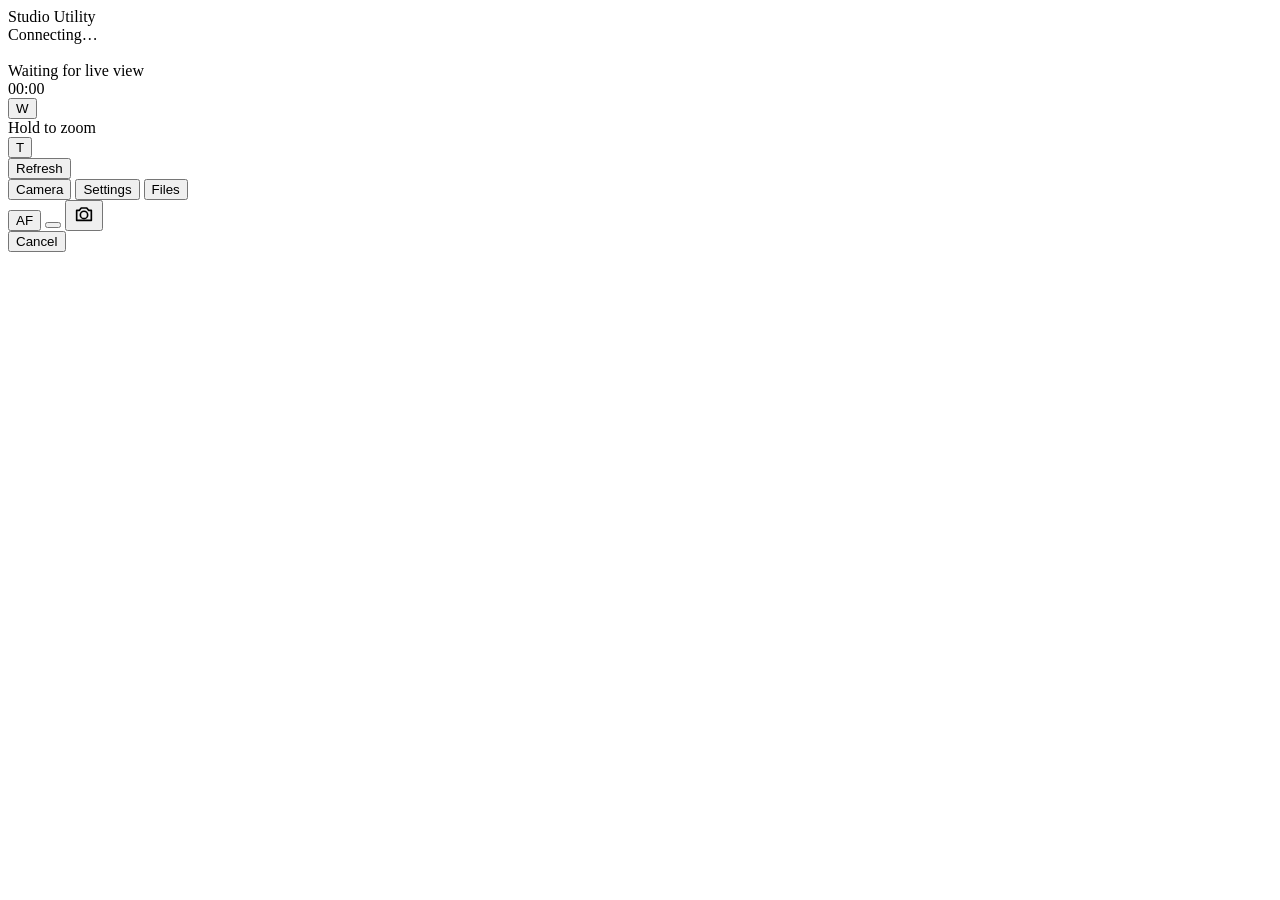
==== studio_utility/hub/web/index.html @ 985875c5 "Rename camctl to Studio Utility - Python package camctl -> studio_utility, project/command studio-ut" ====
<!doctype html>
<html lang="en">
<head>
<meta charset="utf-8">
<meta name="viewport" content="width=device-width, initial-scale=1, viewport-fit=cover">
<meta name="theme-color" content="#000000">
<meta name="apple-mobile-web-app-capable" content="yes">
<meta name="apple-mobile-web-app-status-bar-style" content="black-translucent">
<meta name="apple-mobile-web-app-title" content="Studio Utility">
<link rel="manifest" href="/manifest.webmanifest">
<link rel="icon" href="/icon.svg">
<link rel="apple-touch-icon" href="/icon.svg">
<link rel="stylesheet" href="/static/style.css">
<title>Studio Utility</title>
</head>
<body>
<header class="bar">
  <div class="cam">
    <span id="dot" class="dot"></span>
    <div>
      <div id="model" class="model">Studio Utility</div>
      <div id="conn" class="sub">Connecting…</div>
    </div>
  </div>
  <div class="pills">
    <span id="exp" class="pill hidden"></span>
    <span id="card" class="pill hidden"></span>
    <span id="bat" class="pill hidden"></span>
  </div>
</header>

<main>
  <section id="view-camera" class="view active">
    <div id="stage" class="stage">
      <img id="live" alt="" draggable="false">
      <div id="empty" class="empty">Waiting for live view</div>
      <div id="rec" class="rec hidden"><span class="led"></span><span id="rectime">00:00</span></div>
      <div id="focusring" class="focusring"></div>
    </div>
    <div class="zoom">
      <button class="chip" data-zoom="wide" aria-label="Zoom out">W</button>
      <div class="zoomtrack"><div class="zoomhint">Hold to zoom</div></div>
      <button class="chip" data-zoom="tele" aria-label="Zoom in">T</button>
    </div>
    <div id="quick" class="quick"></div>
  </section>

  <section id="view-settings" class="view">
    <div id="settings" class="list"></div>
  </section>

  <section id="view-files" class="view">
    <div class="files-head"><span id="filecount" class="sub"></span><button id="reload" class="link">Refresh</button></div>
    <div id="files" class="grid"></div>
  </section>
</main>

<footer class="dock">
  <nav class="tabs">
    <button class="tab active" data-view="camera">Camera</button>
    <button class="tab" data-view="settings">Settings</button>
    <button class="tab" data-view="files">Files</button>
  </nav>
  <div class="controls">
    <button id="af" class="round small" aria-label="Autofocus">AF</button>
    <button id="recbtn" class="shutter" aria-label="Record"><span></span></button>
    <button id="shoot" class="round small" aria-label="Take photo">
      <svg viewBox="0 0 24 24" width="22" height="22"><circle cx="12" cy="13" r="4" fill="none" stroke="currentColor" stroke-width="1.8"/><path d="M4 8h3l2-2.5h6L17 8h3v11H4z" fill="none" stroke="currentColor" stroke-width="1.8" stroke-linejoin="round"/></svg>
    </button>
  </div>
</footer>

<div id="toast" class="toast"></div>
<div id="sheet" class="sheet"><div class="sheet-card"><div id="sheet-title" class="sheet-title"></div><div id="sheet-options"></div><button class="sheet-cancel" id="sheet-cancel">Cancel</button></div></div>

<script src="/static/labels.js"></script>
<script src="/static/app.js"></script>
</body>
</html>
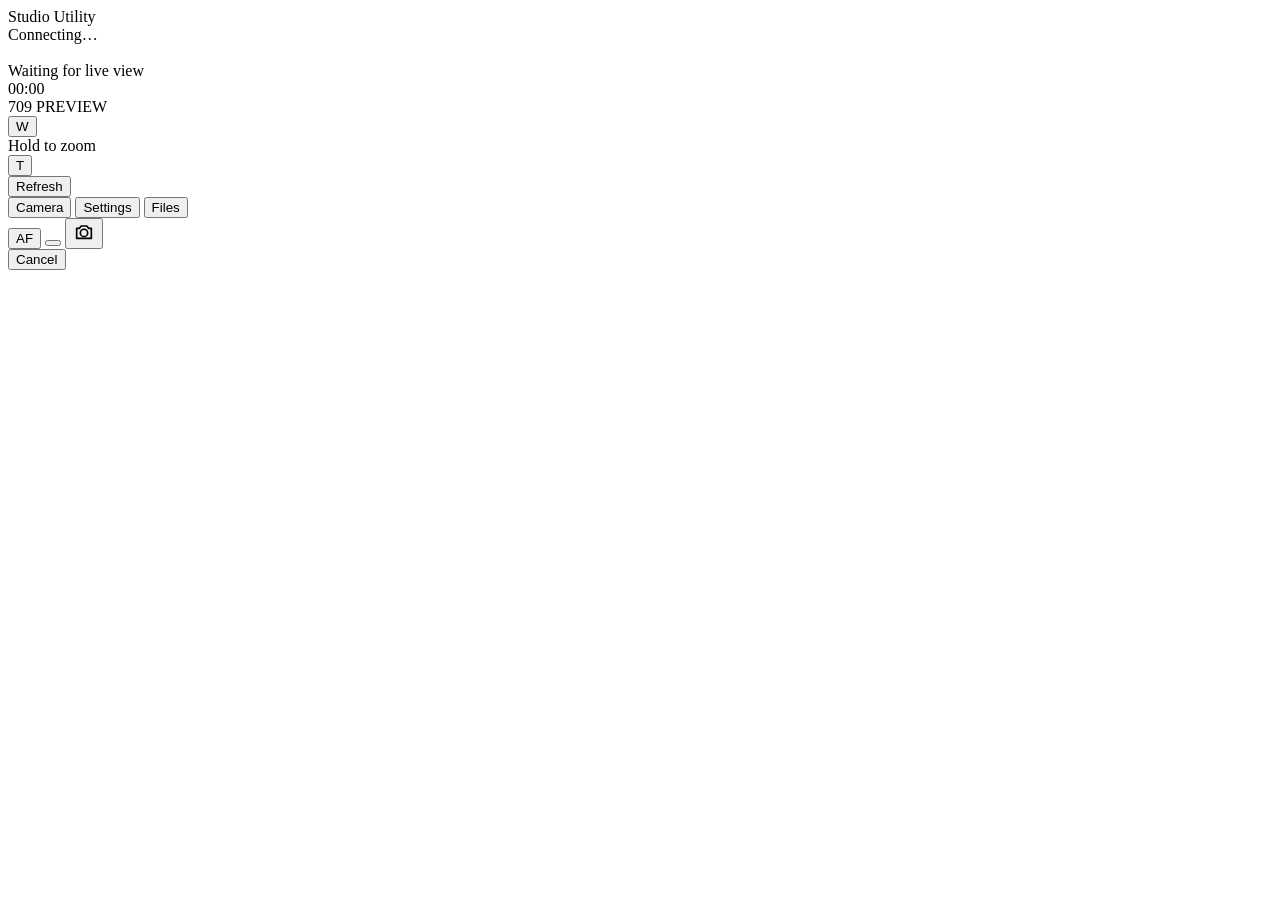
==== commit d4f0f07c: "Preview Canon Log 3 as graded Rec.709 on live view - lut.py: Canon Log 3 curve (Canon's published fo" ====
--- a/studio_utility/hub/web/index.html
+++ b/studio_utility/hub/web/index.html
@@ -36,6 +36,7 @@
       <div id="empty" class="empty">Waiting for live view</div>
       <div id="rec" class="rec hidden"><span class="led"></span><span id="rectime">00:00</span></div>
       <div id="focusring" class="focusring"></div>
+      <div id="lutbadge" class="lutbadge hidden">709 PREVIEW</div>
     </div>
     <div class="zoom">
       <button class="chip" data-zoom="wide" aria-label="Zoom out">W</button>
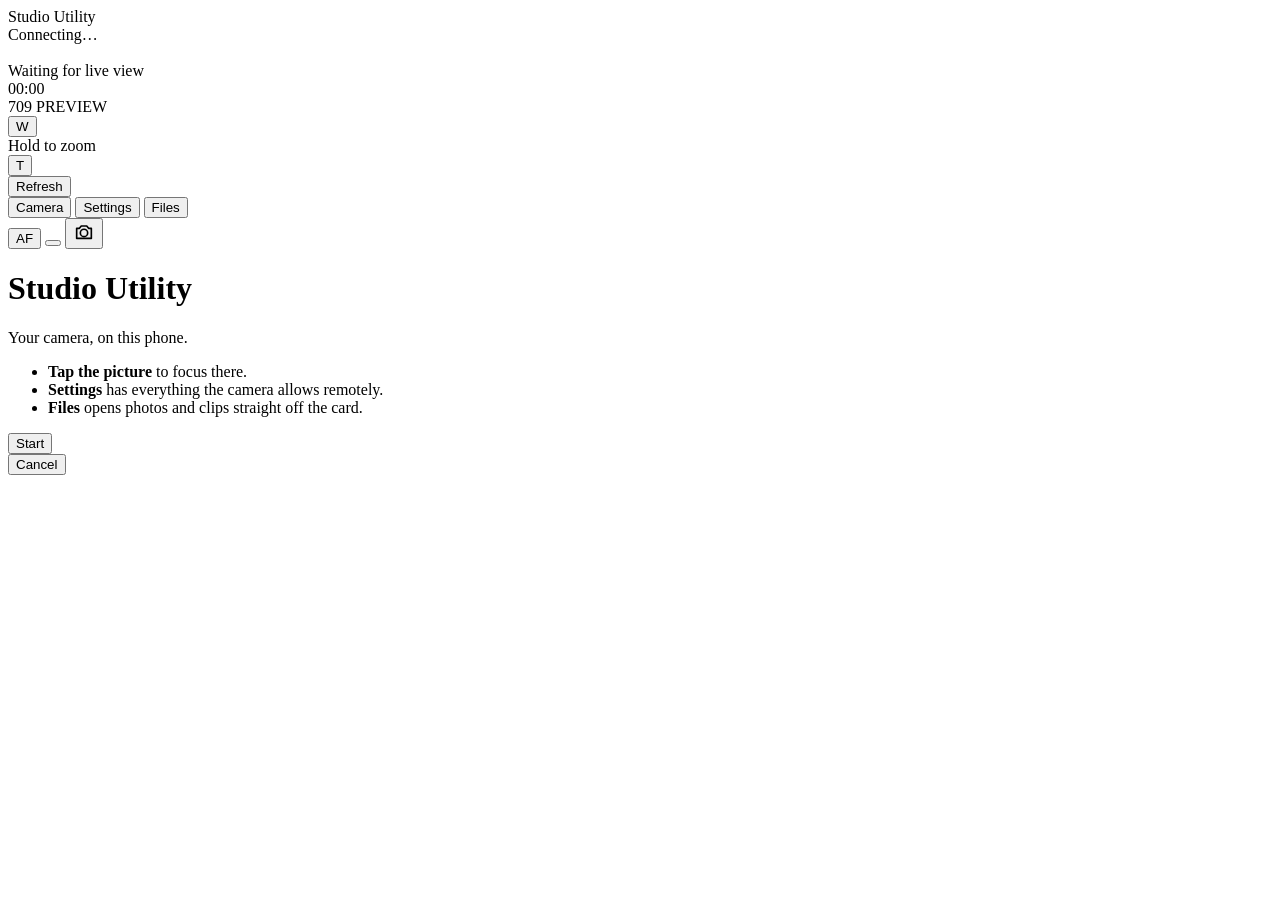
==== commit 5e144194: "Onboarding and packaging: first-run setup, phone welcome, Android app, Mac .dmg - Desktop: first-lau" ====
--- a/studio_utility/hub/web/index.html
+++ b/studio_utility/hub/web/index.html
@@ -71,6 +71,19 @@
   </div>
 </footer>
 
+<div id="welcome" class="welcome hidden" role="dialog" aria-labelledby="welcome-title">
+  <div class="welcome-card">
+    <h1 id="welcome-title">Studio Utility</h1>
+    <p class="sub">Your camera, on this phone.</p>
+    <ul>
+      <li><b>Tap the picture</b> to focus there.</li>
+      <li><b>Settings</b> has everything the camera allows remotely.</li>
+      <li><b>Files</b> opens photos and clips straight off the card.</li>
+    </ul>
+    <p id="welcome-install" class="install"></p>
+    <button id="welcome-go" class="primary">Start</button>
+  </div>
+</div>
 <div id="toast" class="toast"></div>
 <div id="sheet" class="sheet"><div class="sheet-card"><div id="sheet-title" class="sheet-title"></div><div id="sheet-options"></div><button class="sheet-cancel" id="sheet-cancel">Cancel</button></div></div>
 
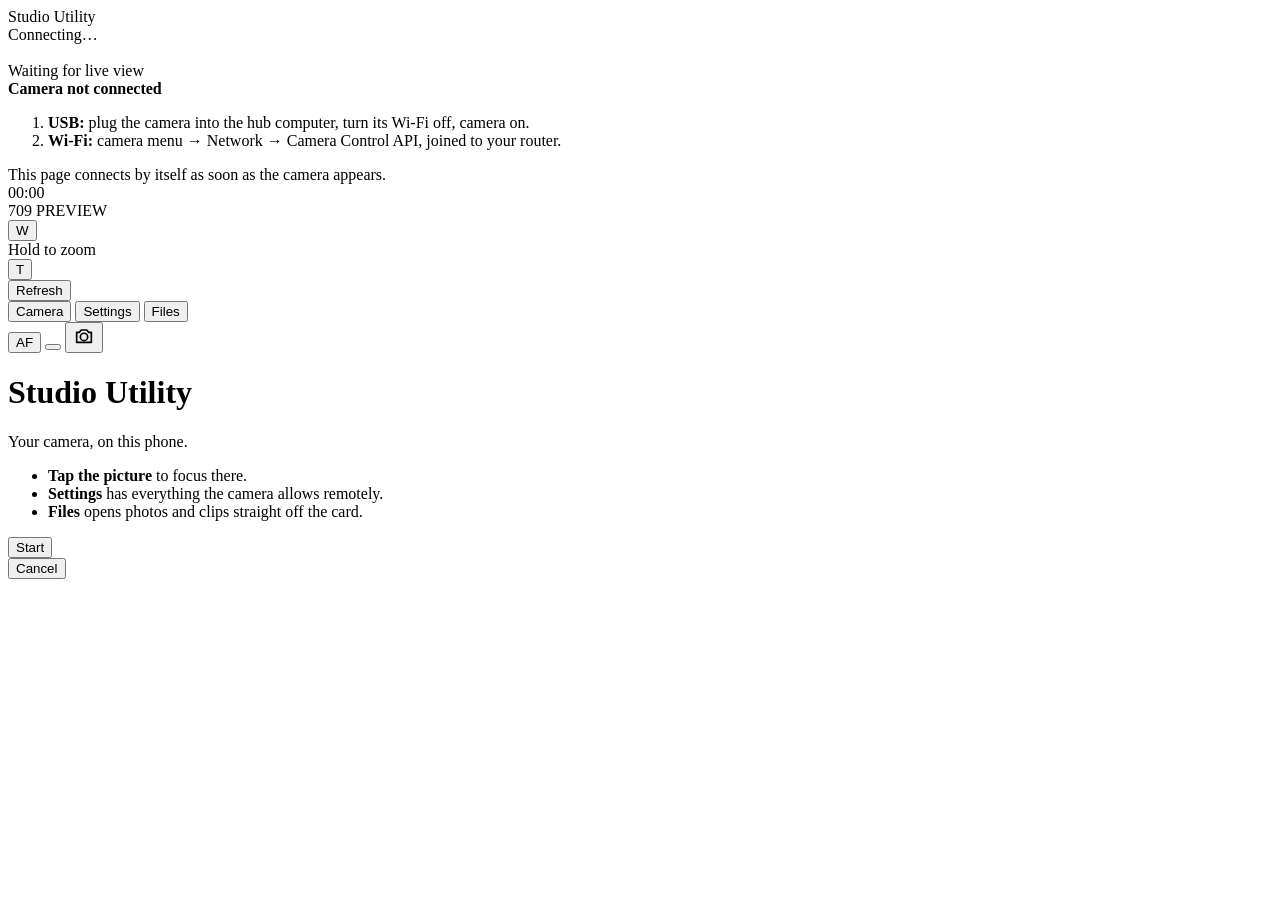
==== commit 177c7f34: "Easy pairing: one QR for every network, Android app reconnects anywhere, clear no-camera screen Hub:" ====
--- a/studio_utility/hub/web/index.html
+++ b/studio_utility/hub/web/index.html
@@ -34,6 +34,15 @@
     <div id="stage" class="stage">
       <img id="live" alt="" draggable="false">
       <div id="empty" class="empty">Waiting for live view</div>
+      <div id="nocam" class="nocam hidden">
+        <b>Camera not connected</b>
+        <span id="nocam-why" class="sub"></span>
+        <ol>
+          <li><b>USB:</b> plug the camera into the hub computer, turn its Wi-Fi off, camera on.</li>
+          <li><b>Wi-Fi:</b> camera menu → Network → Camera Control API, joined to your router.</li>
+        </ol>
+        <span class="sub">This page connects by itself as soon as the camera appears.</span>
+      </div>
       <div id="rec" class="rec hidden"><span class="led"></span><span id="rectime">00:00</span></div>
       <div id="focusring" class="focusring"></div>
       <div id="lutbadge" class="lutbadge hidden">709 PREVIEW</div>
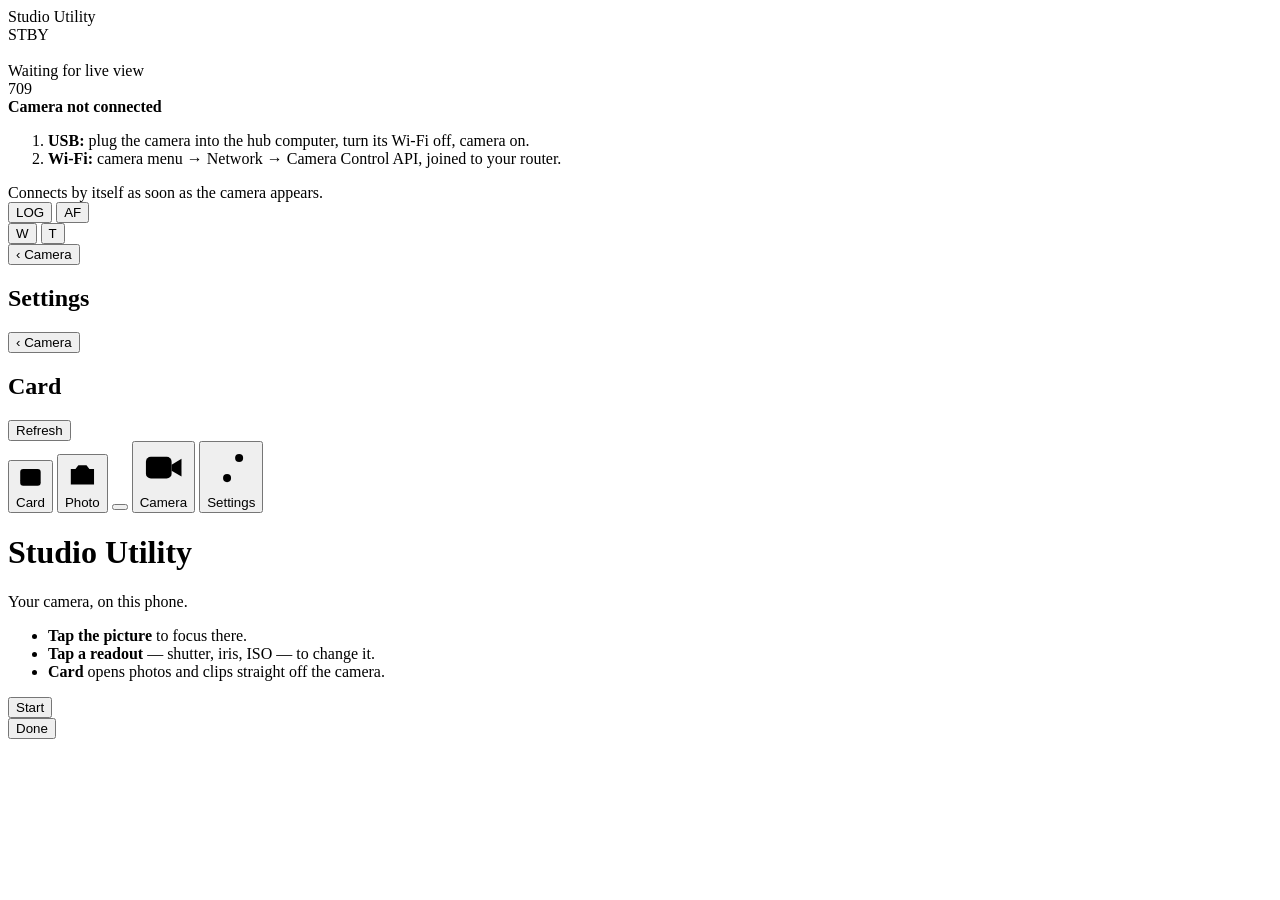
==== commit 998c9b9f: "Phone UI redesign after Blackmagic Camera: picture first, status strip, readout row, swipe picker St" ====
--- a/studio_utility/hub/web/index.html
+++ b/studio_utility/hub/web/index.html
@@ -14,87 +14,93 @@
 <title>Studio Utility</title>
 </head>
 <body>
-<header class="bar">
-  <div class="cam">
-    <span id="dot" class="dot"></span>
-    <div>
-      <div id="model" class="model">Studio Utility</div>
-      <div id="conn" class="sub">Connecting…</div>
-    </div>
-  </div>
-  <div class="pills">
-    <span id="exp" class="pill hidden"></span>
-    <span id="card" class="pill hidden"></span>
-    <span id="bat" class="pill hidden"></span>
-  </div>
+<!-- status strip: who/where on the left, timecode in the middle, power and card on the right (Blackmagic Camera style) -->
+<header class="strip">
+  <div class="who"><span id="dot" class="dot"></span><span id="model" class="model">Studio Utility</span></div>
+  <div id="timecode" class="timecode">STBY</div>
+  <div class="meters"><span id="card" class="meter hidden"></span><span id="bat" class="meter hidden"></span></div>
 </header>
+<div id="conn" class="conn"></div>
 
 <main>
   <section id="view-camera" class="view active">
     <div id="stage" class="stage">
       <img id="live" alt="" draggable="false">
       <div id="empty" class="empty">Waiting for live view</div>
+      <div id="focusring" class="focusring"></div>
+      <div id="lutbadge" class="lutbadge hidden">709</div>
       <div id="nocam" class="nocam hidden">
         <b>Camera not connected</b>
-        <span id="nocam-why" class="sub"></span>
+        <span id="nocam-why" class="muted"></span>
         <ol>
           <li><b>USB:</b> plug the camera into the hub computer, turn its Wi-Fi off, camera on.</li>
           <li><b>Wi-Fi:</b> camera menu → Network → Camera Control API, joined to your router.</li>
         </ol>
-        <span class="sub">This page connects by itself as soon as the camera appears.</span>
+        <span class="muted">Connects by itself as soon as the camera appears.</span>
       </div>
-      <div id="rec" class="rec hidden"><span class="led"></span><span id="rectime">00:00</span></div>
-      <div id="focusring" class="focusring"></div>
-      <div id="lutbadge" class="lutbadge hidden">709 PREVIEW</div>
     </div>
-    <div class="zoom">
-      <button class="chip" data-zoom="wide" aria-label="Zoom out">W</button>
-      <div class="zoomtrack"><div class="zoomhint">Hold to zoom</div></div>
-      <button class="chip" data-zoom="tele" aria-label="Zoom in">T</button>
+
+    <!-- exposure readouts: tap one to change it -->
+    <div id="readouts" class="readouts"></div>
+
+    <div class="tools">
+      <button id="look" class="tool" aria-label="Preview look">LOG</button>
+      <button id="af" class="tool" aria-label="Autofocus">AF</button>
+      <div class="zoom">
+        <button class="tool" data-zoom="wide" aria-label="Zoom out">W</button>
+        <button class="tool" data-zoom="tele" aria-label="Zoom in">T</button>
+      </div>
     </div>
-    <div id="quick" class="quick"></div>
   </section>
 
   <section id="view-settings" class="view">
+    <div class="viewhead"><button class="back" data-view="camera">‹ Camera</button><h2>Settings</h2></div>
     <div id="settings" class="list"></div>
   </section>
 
   <section id="view-files" class="view">
-    <div class="files-head"><span id="filecount" class="sub"></span><button id="reload" class="link">Refresh</button></div>
+    <div class="viewhead"><button class="back" data-view="camera">‹ Camera</button><h2>Card</h2>
+      <button id="reload" class="link">Refresh</button></div>
+    <div id="filecount" class="muted small"></div>
     <div id="files" class="grid"></div>
   </section>
 </main>
 
 <footer class="dock">
-  <nav class="tabs">
-    <button class="tab active" data-view="camera">Camera</button>
-    <button class="tab" data-view="settings">Settings</button>
-    <button class="tab" data-view="files">Files</button>
-  </nav>
-  <div class="controls">
-    <button id="af" class="round small" aria-label="Autofocus">AF</button>
-    <button id="recbtn" class="shutter" aria-label="Record"><span></span></button>
-    <button id="shoot" class="round small" aria-label="Take photo">
-      <svg viewBox="0 0 24 24" width="22" height="22"><circle cx="12" cy="13" r="4" fill="none" stroke="currentColor" stroke-width="1.8"/><path d="M4 8h3l2-2.5h6L17 8h3v11H4z" fill="none" stroke="currentColor" stroke-width="1.8" stroke-linejoin="round"/></svg>
-    </button>
-  </div>
+  <button class="nav" data-view="files" aria-label="Files on card">
+    <svg viewBox="0 0 24 24"><rect x="3.5" y="5" width="17" height="14" rx="2.5"/><path d="m3.5 15 4.5-4 4 3.5 3-2.5 5.5 4.5"/></svg><span>Card</span></button>
+  <button id="shoot" class="nav" aria-label="Take photo">
+    <svg viewBox="0 0 24 24"><circle cx="12" cy="13" r="3.8"/><path d="M4 8.2h3.2L9.2 5.6h5.6l2 2.6H20V19H4z"/></svg><span>Photo</span></button>
+  <button id="recbtn" class="shutter" aria-label="Record"><span></span></button>
+  <button class="nav" data-view="camera" aria-label="Camera">
+    <svg viewBox="0 0 24 24"><rect x="3" y="6.5" width="13" height="11" rx="2.5"/><path d="m16 10.5 5-3v9l-5-3z"/></svg><span>Camera</span></button>
+  <button class="nav" data-view="settings" aria-label="Settings">
+    <svg viewBox="0 0 24 24"><path d="M4 7h10M18 7h2M4 17h4M12 17h8"/><circle cx="16" cy="7" r="2"/><circle cx="10" cy="17" r="2"/></svg><span>Settings</span></button>
 </footer>
 
 <div id="welcome" class="welcome hidden" role="dialog" aria-labelledby="welcome-title">
   <div class="welcome-card">
     <h1 id="welcome-title">Studio Utility</h1>
-    <p class="sub">Your camera, on this phone.</p>
+    <p class="muted">Your camera, on this phone.</p>
     <ul>
       <li><b>Tap the picture</b> to focus there.</li>
-      <li><b>Settings</b> has everything the camera allows remotely.</li>
-      <li><b>Files</b> opens photos and clips straight off the card.</li>
+      <li><b>Tap a readout</b> — shutter, iris, ISO — to change it.</li>
+      <li><b>Card</b> opens photos and clips straight off the camera.</li>
     </ul>
     <p id="welcome-install" class="install"></p>
     <button id="welcome-go" class="primary">Start</button>
   </div>
 </div>
 <div id="toast" class="toast"></div>
-<div id="sheet" class="sheet"><div class="sheet-card"><div id="sheet-title" class="sheet-title"></div><div id="sheet-options"></div><button class="sheet-cancel" id="sheet-cancel">Cancel</button></div></div>
+<!-- value picker: swipe the strip, tap a value -->
+<div id="sheet" class="sheet">
+  <div class="sheet-card">
+    <div class="grabber"></div>
+    <div id="sheet-title" class="sheet-title"></div>
+    <div id="sheet-options" class="picker"></div>
+    <button class="sheet-cancel" id="sheet-cancel">Done</button>
+  </div>
+</div>
 
 <script src="/static/labels.js"></script>
 <script src="/static/app.js"></script>
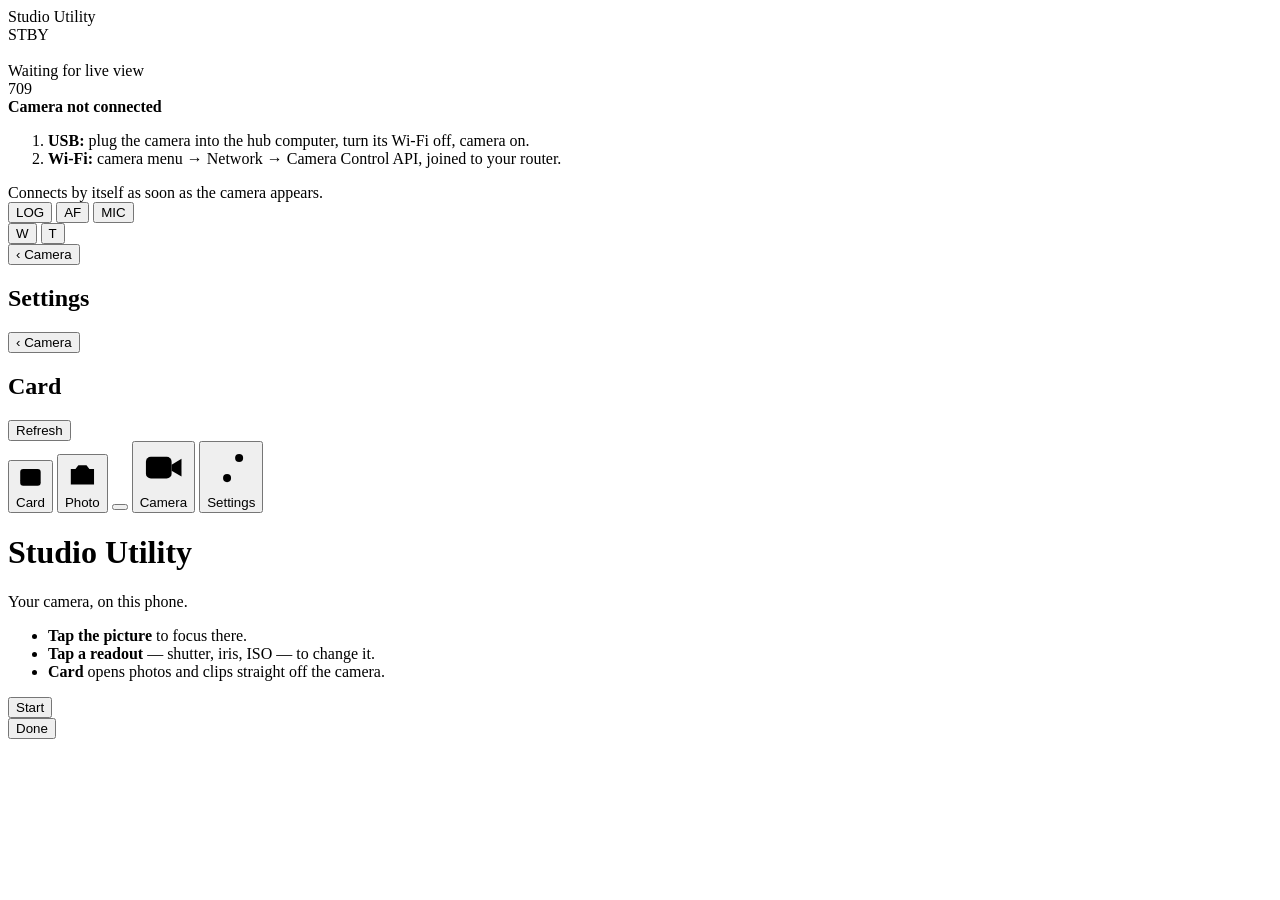
==== commit 188ed97f: "Audio: camera/computer/phone sources, suggestions, AI cleanup, editor; fixes from the first R50 V se" ====
--- a/studio_utility/hub/web/index.html
+++ b/studio_utility/hub/web/index.html
@@ -46,6 +46,7 @@
     <div class="tools">
       <button id="look" class="tool" aria-label="Preview look">LOG</button>
       <button id="af" class="tool" aria-label="Autofocus">AF</button>
+      <button id="mic" class="tool" aria-label="Record this phone's mic with the camera">MIC</button>
       <div class="zoom">
         <button class="tool" data-zoom="wide" aria-label="Zoom out">W</button>
         <button class="tool" data-zoom="tele" aria-label="Zoom in">T</button>
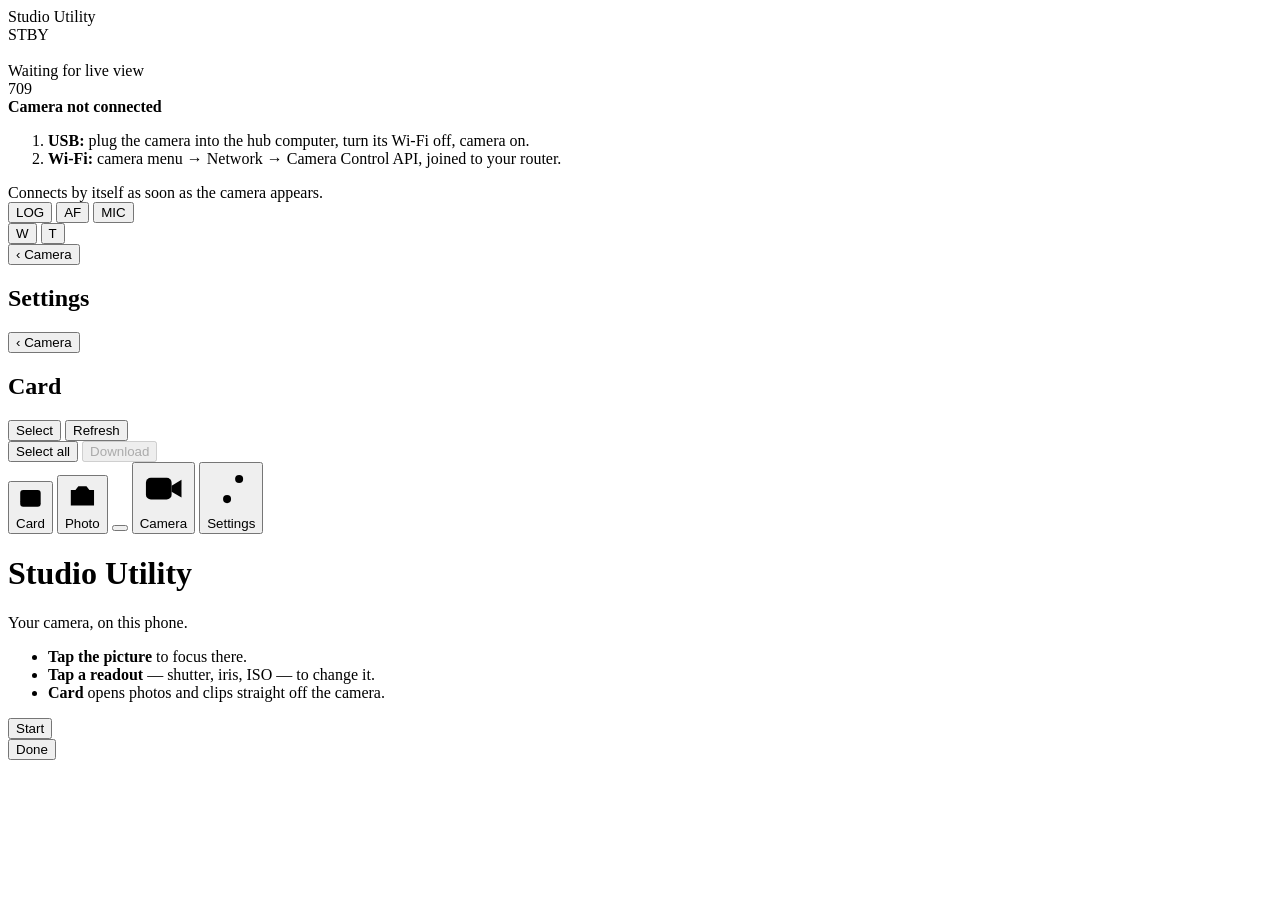
==== commit 122c2193: "Files: tick files and download only those Add tick boxes, Select all and a counted Download button t" ====
--- a/studio_utility/hub/web/index.html
+++ b/studio_utility/hub/web/index.html
@@ -61,8 +61,13 @@
 
   <section id="view-files" class="view">
     <div class="viewhead"><button class="back" data-view="camera">‹ Camera</button><h2>Card</h2>
+      <button id="select" class="link">Select</button>
       <button id="reload" class="link">Refresh</button></div>
     <div id="filecount" class="muted small"></div>
+    <div id="selectbar" class="selectbar hidden">
+      <button id="selectall" class="link">Select all</button>
+      <button id="getselected" class="link" disabled>Download</button>
+    </div>
     <div id="files" class="grid"></div>
   </section>
 </main>
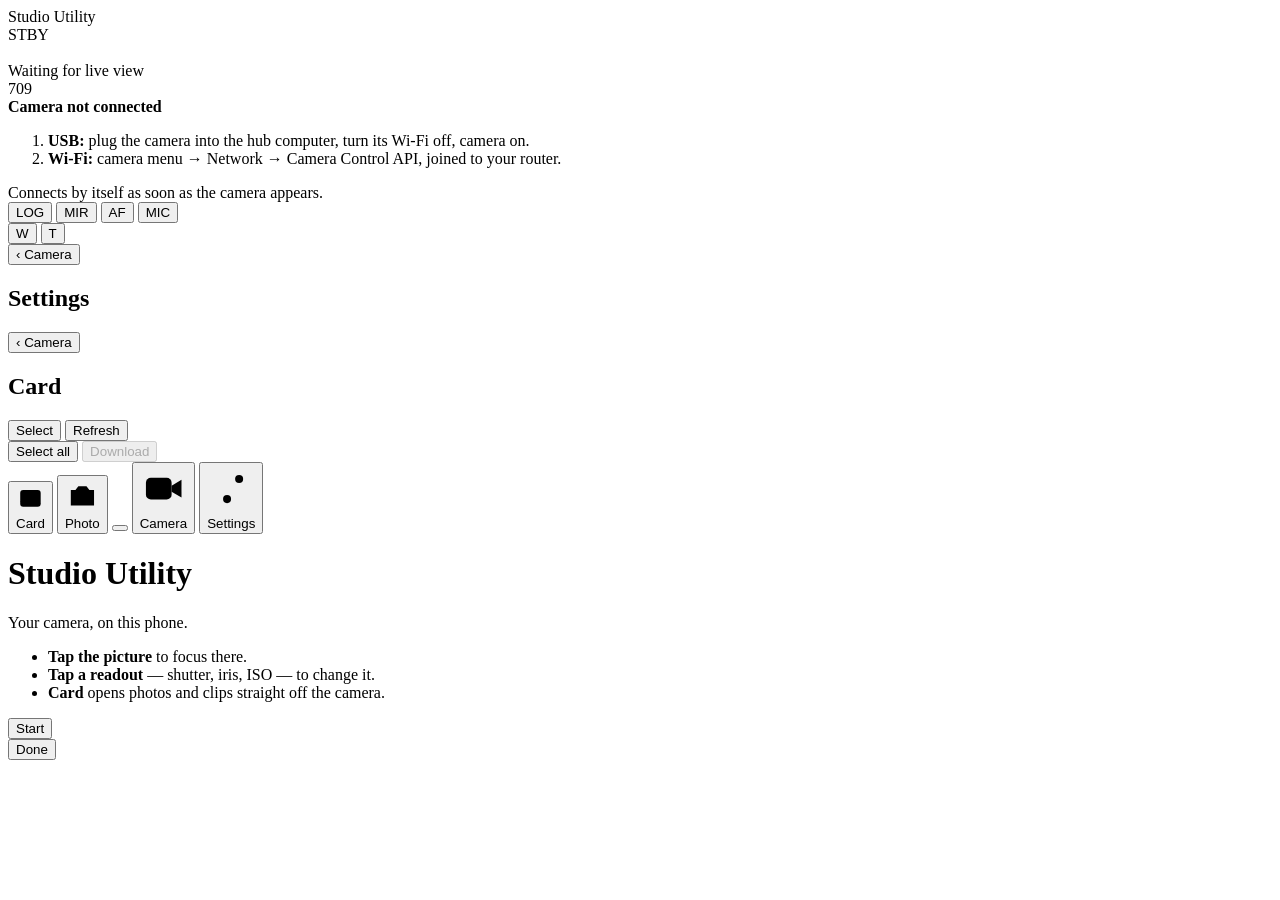
==== commit 83092a63: "Mirror button for the live view on desktop and the hub page Flips only the preview: recordings are u" ====
--- a/studio_utility/hub/web/index.html
+++ b/studio_utility/hub/web/index.html
@@ -45,6 +45,7 @@
 
     <div class="tools">
       <button id="look" class="tool" aria-label="Preview look">LOG</button>
+      <button id="mirror" class="tool" aria-label="Mirror the preview">MIR</button>
       <button id="af" class="tool" aria-label="Autofocus">AF</button>
       <button id="mic" class="tool" aria-label="Record this phone's mic with the camera">MIC</button>
       <div class="zoom">
